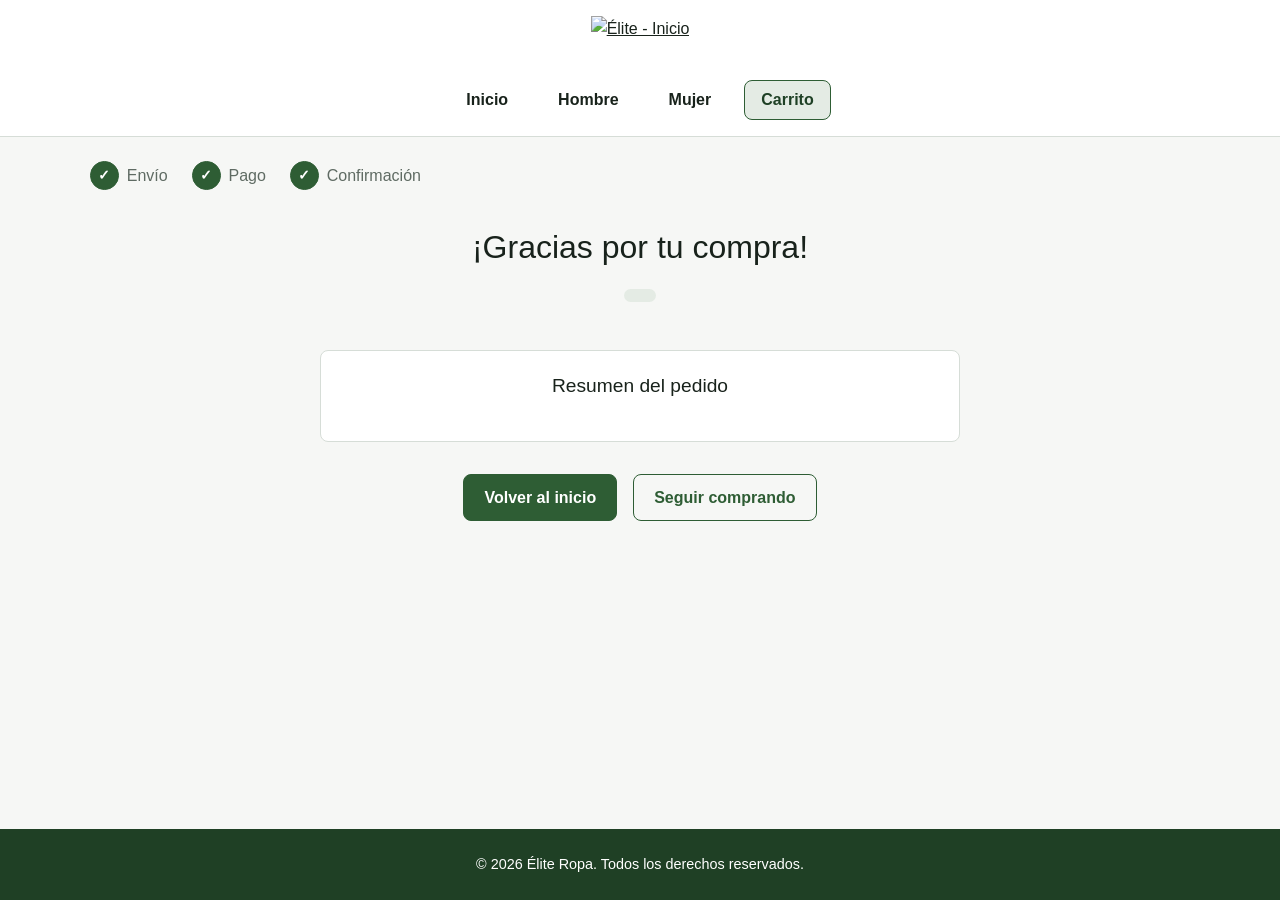
==== trabajo_practico_4/src/checkout_confirmacion.html @ 72f50f5e "Cambios hechos" ====
<!DOCTYPE html>
<html lang="es">
<head>
    <meta charset="UTF-8">
    <meta name="viewport" content="width=device-width, initial-scale=1.0">
    <title>Élite - Compra confirmada</title>
    <link rel="stylesheet" href="./recursos/estilo/style.css">
    <link rel="icon" href="./recursos/imagenes/logo/elite_icono.png">
    <script type="module" src="./recursos/js/vistas/vista.confirmacion.js"></script>
</head>
<body>
    <header class="encabezado-principal">
        <nav class="menu-principal" aria-label="Menú principal">
            <a class="menu-principal__logo" href="index.html">
                <img class="menu-principal__logo-imagen" src="./recursos/imagenes/logo/elite_logo.png" alt="Élite - Inicio">
            </a>
            <a class="menu-principal__enlace" href="index.html">Inicio</a>
            <a class="menu-principal__enlace" href="catalogo_hombre.html">Hombre</a>
            <a class="menu-principal__enlace" href="catalogo_mujer.html">Mujer</a>
            <a class="menu-principal__enlace menu-principal__enlace--activo" aria-current="page" href="carrito.html">Carrito <span class="menu-principal__contador" data-carrito-contador hidden>0</span></a>
        </nav>
    </header>

    <main class="contenido-principal">
        <ol class="pasos-compra" aria-label="Pasos de la compra">
            <li class="pasos-compra__paso pasos-compra__paso--completado">Envío</li>
            <li class="pasos-compra__paso pasos-compra__paso--completado">Pago</li>
            <li class="pasos-compra__paso pasos-compra__paso--completado">Confirmación</li>
        </ol>

        <section class="confirmacion">
            <h1 class="confirmacion__titulo">¡Gracias por tu compra!</h1>
            <p class="confirmacion__pedido" id="pedido-numero"></p>
            <p class="confirmacion__texto" id="pedido-texto"></p>

            <div class="resumen-compra">
            <h2 class="resumen-compra__titulo">Resumen del pedido</h2>
            <ul class="resumen-compra__productos" id="resumen-productos"></ul>
            <dl class="resumen-compra__lista" id="resumen-totales"></dl>
            </div>

            <div class="confirmacion__acciones">
                <a class="boton boton--primario" href="index.html">Volver al inicio</a>
                <a class="boton boton--contorno" href="catalogo_hombre.html">Seguir comprando</a>
            </div>
        </section>
    </main>

    <footer class="pie-pagina">
        <p class="pie-pagina__texto">&copy; 2026 Élite Ropa. Todos los derechos reservados.</p>
    </footer>
</body>
</html>
---- trabajo_practico_4/src/recursos/estilo/style.css ----
/* ==========================================================================
   Élite - Hoja de estilos
   Convención de nombres: BEM  ->  bloque__elemento--modificador
   Orden: de lo más genérico a lo más específico
     1. Base (etiquetas)
     2. Layout (estructura común a todas las páginas)
     3. Componentes reutilizables
     4. Bloques específicos de cada vista
     5. Responsive
   ========================================================================== */


/* ==========================================================================
   1. BASE
   ========================================================================== */
*,
*::before,
*::after {
    box-sizing: border-box;
}

body {
    margin: 0;
    min-height: 100vh;
    display: flex;
    flex-direction: column;
    font-family: Arial, sans-serif;
    line-height: 1.6;
    color: #18221b;
    background: #f6f7f5;
}

[hidden] {
    display: none !important;
}

img {
    display: block;
    max-width: 100%;
    height: auto;
}

h1, h2, h3 {
    margin: 0 0 0.5rem;
    font-weight: 500;
}

p {
    margin: 0 0 1rem;
}

a {
    color: inherit;
}

button,
input,
select {
    font: inherit;
}

fieldset {
    margin: 0;
    padding: 0;
    border: 0;
}

:focus-visible {
    outline: 3px solid #1e6fd9;
    outline-offset: 2px;
}


/* ==========================================================================
   2. LAYOUT (se repite en todas las páginas)
   ========================================================================== */

/* --- encabezado y menú principal --- */
.encabezado-principal {
    background: white;
    border-bottom: 1px solid #d6ddd7;
}

.menu-principal {
    display: flex;
    flex-wrap: wrap;
    justify-content: center;
    align-items: center;
    gap: 0.5rem 1rem;
    padding: 1rem;
}

.menu-principal__logo {
    flex: 0 0 100%;
    display: flex;
    justify-content: center;
}

.menu-principal__logo-imagen {
    height: 56px;
    width: auto;
}

.menu-principal__enlace {
    padding: 0.4rem 1rem;
    font-weight: bold;
    text-decoration: none;
    border: 1px solid transparent;
    border-radius: 8px;
}

.menu-principal__enlace:hover {
    background: #e4ebe4;
}

.menu-principal__enlace--activo {
    background: #e4ebe4;
    color: #1f4025;
    border-color: #2e5d34;
}

.menu-principal__contador {
    display: inline-grid;
    place-items: center;
    min-width: 1.4rem;
    height: 1.4rem;
    margin-left: 0.25rem;
    padding: 0 0.3rem;
    font-size: 0.8rem;
    color: white;
    background: #2e5d34;
    border-radius: 999px;
}

/* --- contenido principal --- */
.contenido-principal {
    flex: 1;
    width: 90%;
    max-width: 1100px;
    margin: 0 auto;
    padding: 1.5rem 0 3rem;
}

/* --- pie de página --- */
.pie-pagina {
    padding: 1.5rem 1rem;
    text-align: center;
    font-size: 0.9rem;
    color: white;
    background: #1f4025;
}

.pie-pagina__texto {
    margin: 0;
}


/* ==========================================================================
   3. COMPONENTES REUTILIZABLES
   ========================================================================== */

/* --- mensaje de estado (cargando / error al leer el JSON) --- */
.estado-carga {
    padding: 1rem;
    color: #5f6b63;
    background: #e4ebe4;
    border-radius: 8px;
}

.estado-carga--error {
    color: #7a1b15;
    background: #f8e1df;
}

/* --- migas de pan --- */
.migas {
    margin-bottom: 1rem;
    font-size: 0.85rem;
    color: #5f6b63;
}

.migas__enlace {
    text-decoration: none;
}

.migas__enlace:hover {
    text-decoration: underline;
}

/* --- títulos --- */
.titulo-pagina {
    margin: 0.25rem 0 1.5rem;
    font-size: 2rem;
}

.titulo-seccion {
    margin-bottom: 1.5rem;
    padding-bottom: 0.5rem;
    font-size: 1.4rem;
    border-bottom: 1px solid #d6ddd7;
}

/* --- botón (base + variantes) --- */
.boton {
    display: inline-block;
    padding: 0.6rem 1.25rem;
    text-align: center;
    text-decoration: none;
    font-weight: bold;
    color: #18221b;
    background: white;
    border: 1px solid #d6ddd7;
    border-radius: 8px;
    cursor: pointer;
}

.boton:hover {
    color: #2e5d34;
    border-color: #2e5d34;
}

.boton--primario {
    color: white;
    background: #2e5d34;
    border-color: #2e5d34;
}

.boton--primario:hover {
    color: white;
    background: #1f4025;
}

.boton--contorno {
    color: #2e5d34;
    background: none;
    border-color: #2e5d34;
}

.boton--contorno:hover {
    color: white;
    background: #2e5d34;
}

.boton--pagar {
    color: white;
    background: #1e6fd9;
    border-color: #1e6fd9;
}

.boton--pagar:hover {
    color: white;
    background: #1857ac;
    border-color: #1857ac;
}

.boton--bloque {
    display: block;
    width: 100%;
    padding: 1rem;
    font-size: 1.1rem;
}

.boton--exito {
    color: white;
    background: #2e5d34;
    border-color: #2e5d34;
}

/* --- grilla de productos (index, catálogos y recomendados) --- */
/* Grilla: todas las columnas miden lo mismo, así las tarjetas no cambian de
   tamaño según cuántos productos tenga la última fila. */
.grilla-productos {
    display: grid;
    grid-template-columns: repeat(auto-fill, minmax(230px, 1fr));
    gap: 2rem 1.5rem;
    margin: 0;
    padding: 0;
    list-style: none;
}

/* Cada producto es un <article> dentro de su <li>: el <li> es la celda de la
   grilla y el <article> ocupa todo su alto. */
.grilla-productos__item {
    display: flex;
}

/* --- tarjeta de producto --- */
.tarjeta-producto {
    display: flex;
    flex: 1;
    flex-direction: column;
    gap: 0.25rem;
}

.tarjeta-producto__enlace-imagen {
    display: block;
    line-height: 0;
}

.tarjeta-producto__imagen {
    width: 100%;
    aspect-ratio: 3 / 4;
    object-fit: cover;
    margin-bottom: 0.5rem;
    background: #e4ebe4;
    border-radius: 8px;
}

.tarjeta-producto__titulo {
    margin: 0;
    font-size: 1.1rem;
}

.tarjeta-producto__enlace {
    text-decoration: none;
}

.tarjeta-producto__enlace:hover {
    text-decoration: underline;
}

/* La descripción ocupa siempre dos líneas (se recorta con puntos suspensivos si
   es más larga) para que todas las tarjetas midan lo mismo; el texto completo
   está en la página del producto. */
.tarjeta-producto__descripcion {
    display: -webkit-box;
    -webkit-line-clamp: 2;
    -webkit-box-orient: vertical;
    overflow: hidden;
    min-height: 3.2em;
    margin: 0;
    color: #5f6b63;
}

.tarjeta-producto__precio {
    margin: 0 0 0.75rem;
    font-weight: bold;
}

.tarjeta-producto__boton {
    margin-top: auto;
}

.tarjeta-producto--compacta {
    max-width: 200px;
}

/* --- selector de cantidad (producto y carrito) --- */
.selector-cantidad {
    display: flex;
    align-items: center;
    gap: 0.5rem;
}

.selector-cantidad__etiqueta {
    font-weight: bold;
}

.selector-cantidad__boton {
    width: 2.5rem;
    height: 2.5rem;
    padding: 0;
    font-size: 1.2rem;
    background: white;
    border: 1px solid #d6ddd7;
    border-radius: 8px;
    cursor: pointer;
}

.selector-cantidad__boton:hover {
    color: #2e5d34;
    border-color: #2e5d34;
}

.selector-cantidad__input {
    width: 3.5rem;
    height: 2.5rem;
    text-align: center;
    border: 1px solid #d6ddd7;
    border-radius: 8px;
}

/* --- formulario de compra (envío y pago) --- */
.form-compra {
    display: flex;
    flex-direction: column;
    gap: 1.5rem;
}

.form-compra__bloque {
    display: grid;
    grid-template-columns: repeat(auto-fit, minmax(200px, 1fr));
    gap: 1rem;
    padding: 1.25rem;
    background: white;
    border: 1px solid #d6ddd7;
    border-radius: 8px;
}

.form-compra__leyenda {
    padding: 0 0.5rem;
    font-weight: bold;
}

.form-compra__campo {
    display: flex;
    flex-direction: column;
    gap: 0.3rem;
}

.form-compra__campo--ancho {
    grid-column: 1 / -1;
}

.form-compra__etiqueta {
    font-size: 0.9rem;
    font-weight: bold;
}

.form-compra__input {
    padding: 0.55rem 0.7rem;
    background: white;
    border: 1px solid #b9c4bb;
    border-radius: 8px;
}

.form-compra__input--invalido {
    border-color: #b3261e;
}

.form-compra__error {
    margin: 0;
    font-size: 0.85rem;
    color: #b3261e;
}

.form-compra__acciones {
    display: flex;
    flex-wrap: wrap;
    justify-content: space-between;
    gap: 1rem;
}

/* --- resumen de compra (carrito y checkout) --- */
.resumen-compra {
    align-self: start;
    padding: 1.25rem;
    background: white;
    border: 1px solid #d6ddd7;
    border-radius: 8px;
}

.resumen-compra__titulo {
    font-size: 1.2rem;
}

.resumen-compra__productos {
    margin: 0 0 1rem;
    padding: 0;
    list-style: none;
    font-size: 0.95rem;
    color: #5f6b63;
}

.resumen-compra__producto {
    display: flex;
    justify-content: space-between;
    gap: 1rem;
    padding: 0.3rem 0;
}

.resumen-compra__lista {
    margin: 0 0 1.25rem;
}

.resumen-compra__fila {
    display: flex;
    justify-content: space-between;
    padding: 0.4rem 0;
    border-top: 1px solid #e4ebe4;
}

.resumen-compra__fila--total {
    font-size: 1.2rem;
    font-weight: bold;
    border-top: 2px solid #18221b;
}

.resumen-compra__termino,
.resumen-compra__valor {
    margin: 0;
}

.resumen-compra__acciones {
    display: flex;
    flex-direction: column;
    gap: 0.75rem;
}


/* ==========================================================================
   4. BLOQUES ESPECÍFICOS DE CADA VISTA
   ========================================================================== */

/* --- index: portada de la colección --- */
.portada {
    margin-bottom: 3rem;
    text-align: center;
}

.portada__imagen {
    width: 100%;
    height: 340px;
    object-fit: cover;
    margin-bottom: 1.5rem;
    border-radius: 8px;
}

.portada__titulo {
    font-size: 2.5rem;
}

.portada__subtitulo {
    font-size: 1.1rem;
    color: #5f6b63;
}

/* --- catálogos: filtros y ordenamiento --- */
.filtros-catalogo {
    margin-bottom: 2rem;
    padding: 1rem 0;
    border-top: 1px solid #d6ddd7;
    border-bottom: 1px solid #d6ddd7;
}

.filtros-catalogo__form {
    display: flex;
    flex-wrap: wrap;
    align-items: center;
    gap: 0.75rem 1.25rem;
}

.filtros-catalogo__etiqueta {
    display: flex;
    align-items: center;
    gap: 0.4rem;
    font-weight: bold;
}

.filtros-catalogo__select {
    padding: 0.4rem 0.6rem;
    background: white;
    border: 1px solid #d6ddd7;
    border-radius: 8px;
}

.filtros-catalogo__cantidad {
    margin: 0.75rem 0 0;
    font-size: 0.9rem;
    color: #5f6b63;
}

/* --- vista de producto individual --- */
.producto-detalle {
    display: flex;
    flex-wrap: wrap;
    align-items: flex-start;
    gap: 2rem;
}

.producto-detalle__galeria,
.producto-detalle__info {
    flex: 1 1 300px;
}

.producto-detalle__imagen-principal {
    width: 100%;
    aspect-ratio: 4 / 5;
    object-fit: cover;
    border-radius: 8px;
}

.producto-detalle__miniaturas {
    display: flex;
    gap: 0.75rem;
    margin: 0.75rem 0 0;
    padding: 0;
    list-style: none;
}

.producto-detalle__miniatura {
    width: 72px;
    height: 72px;
    object-fit: cover;
    border: 1px solid #d6ddd7;
    border-radius: 8px;
}

.producto-detalle__miniatura-boton {
    padding: 0;
    background: none;
    border: 0;
    cursor: pointer;
}

.producto-detalle__miniatura--activa {
    border-color: #2e5d34;
    border-width: 2px;
}

.producto-detalle__titulo {
    font-size: 2rem;
}

.producto-detalle__color {
    color: #5f6b63;
}

.producto-detalle__precio {
    margin: 0.75rem 0 1.5rem;
    font-size: 1.75rem;
    font-weight: bold;
}

.producto-detalle__subtitulo {
    font-size: 1rem;
    font-weight: bold;
}

.producto-detalle__descripcion {
    margin-bottom: 1.25rem;
    color: #5f6b63;
}

.producto-detalle__form {
    display: flex;
    flex-direction: column;
    gap: 1.25rem;
}

.producto-detalle__talles {
    display: flex;
    flex-wrap: wrap;
    align-items: center;
    gap: 0.5rem;
}

.producto-detalle__talles-leyenda {
    width: 100%;
    margin-bottom: 0.25rem;
    padding: 0;
    font-weight: bold;
}

.producto-detalle__talle {
    position: relative;
}

.producto-detalle__talle-radio {
    position: absolute;
    opacity: 0;
}

.producto-detalle__talle-texto {
    display: block;
    min-width: 3rem;
    padding: 0.5rem 1rem;
    text-align: center;
    background: white;
    border: 1px solid #d6ddd7;
    border-radius: 8px;
    cursor: pointer;
}

.producto-detalle__talle-radio:checked + .producto-detalle__talle-texto {
    color: white;
    background: #2e5d34;
    border-color: #2e5d34;
}

.producto-detalle__talle-radio:focus-visible + .producto-detalle__talle-texto {
    outline: 3px solid #1e6fd9;
    outline-offset: 2px;
}

/* --- productos recomendados --- */
.recomendados {
    margin-top: 3rem;
}

/* --- carrito --- */
.carrito {
    display: grid;
    grid-template-columns: 1fr 320px;
    gap: 2rem;
}

.carrito__vacio {
    padding: 2rem 1rem;
    text-align: center;
    background: white;
    border: 1px solid #d6ddd7;
    border-radius: 8px;
}

.carrito__lista {
    margin: 0;
    padding: 0;
    list-style: none;
}

.carrito-item {
    display: grid;
    grid-template-columns: 90px 1fr auto auto;
    align-items: center;
    gap: 0.5rem 1.25rem;
    padding: 1rem 0;
    border-bottom: 1px solid #d6ddd7;
}

.carrito-item__imagen {
    width: 90px;
    height: 110px;
    object-fit: cover;
    border-radius: 8px;
}

.carrito-item__nombre {
    margin: 0;
    font-size: 1.05rem;
}

.carrito-item__detalle {
    margin: 0;
    font-size: 0.9rem;
    color: #5f6b63;
}

.carrito-item__subtotal {
    margin: 0;
    min-width: 5rem;
    text-align: right;
    font-weight: bold;
}

.carrito-item__quitar {
    grid-column: 2 / -1;
    justify-self: start;
    padding: 0;
    font-size: 0.9rem;
    color: #5f6b63;
    background: none;
    border: 0;
    text-decoration: underline;
    cursor: pointer;
}

.carrito-item__quitar:hover {
    color: #b3261e;
}

/* --- checkout: indicador de pasos --- */
.pasos-compra {
    display: flex;
    flex-wrap: wrap;
    gap: 0.5rem 1.5rem;
    margin: 0 0 2rem;
    padding: 0;
    list-style: none;
    counter-reset: paso;
}

.pasos-compra__paso {
    display: flex;
    align-items: center;
    gap: 0.5rem;
    color: #5f6b63;
    counter-increment: paso;
}

.pasos-compra__paso::before {
    content: counter(paso);
    display: grid;
    place-items: center;
    width: 1.8rem;
    height: 1.8rem;
    font-size: 0.9rem;
    font-weight: bold;
    background: white;
    border: 1px solid #b9c4bb;
    border-radius: 50%;
}

.pasos-compra__paso--completado::before {
    content: "\2713";
    color: white;
    background: #2e5d34;
    border-color: #2e5d34;
}

.pasos-compra__paso--activo {
    font-weight: bold;
    color: #18221b;
}

.pasos-compra__paso--activo::before {
    color: white;
    background: #18221b;
    border-color: #18221b;
}

/* --- checkout: distribución formulario + resumen --- */
.checkout {
    display: grid;
    grid-template-columns: 1fr 320px;
    gap: 2rem;
}

/* --- checkout: paso de pago --- */
.form-pago__metodos {
    display: flex;
    flex-direction: column;
    gap: 0.75rem;
    grid-template-columns: none;
}

.form-pago__opcion {
    display: flex;
    align-items: center;
    gap: 0.6rem;
    padding: 0.75rem 1rem;
    border: 1px solid #d6ddd7;
    border-radius: 8px;
    cursor: pointer;
}

.form-pago__opcion:has(input:checked) {
    background: #e4ebe4;
    border-color: #2e5d34;
}

.form-pago__radio {
    accent-color: #2e5d34;
}

/* --- checkout: confirmación --- */
.confirmacion {
    max-width: 640px;
    margin: 0 auto;
    text-align: center;
}

.confirmacion__titulo {
    font-size: 2rem;
}

.confirmacion__pedido {
    display: inline-block;
    margin: 0.5rem 0 1.5rem;
    padding: 0.4rem 1rem;
    font-weight: bold;
    background: #e4ebe4;
    border-radius: 8px;
}

.confirmacion__texto {
    color: #5f6b63;
}

.confirmacion__acciones {
    display: flex;
    flex-wrap: wrap;
    justify-content: center;
    gap: 1rem;
    margin-top: 2rem;
}


/* ==========================================================================
   5. RESPONSIVE
   ========================================================================== */
@media (max-width: 800px) {
    .carrito,
    .checkout {
        grid-template-columns: 1fr;
    }

    .carrito-item {
        grid-template-columns: 70px 1fr;
    }

    .carrito-item__imagen {
        width: 70px;
        height: 90px;
    }

    .carrito-item__quitar {
        grid-column: 1 / -1;
    }

    .carrito-item__subtotal {
        text-align: left;
    }

    .portada__imagen {
        height: 220px;
    }

    .portada__titulo {
        font-size: 1.8rem;
    }
}
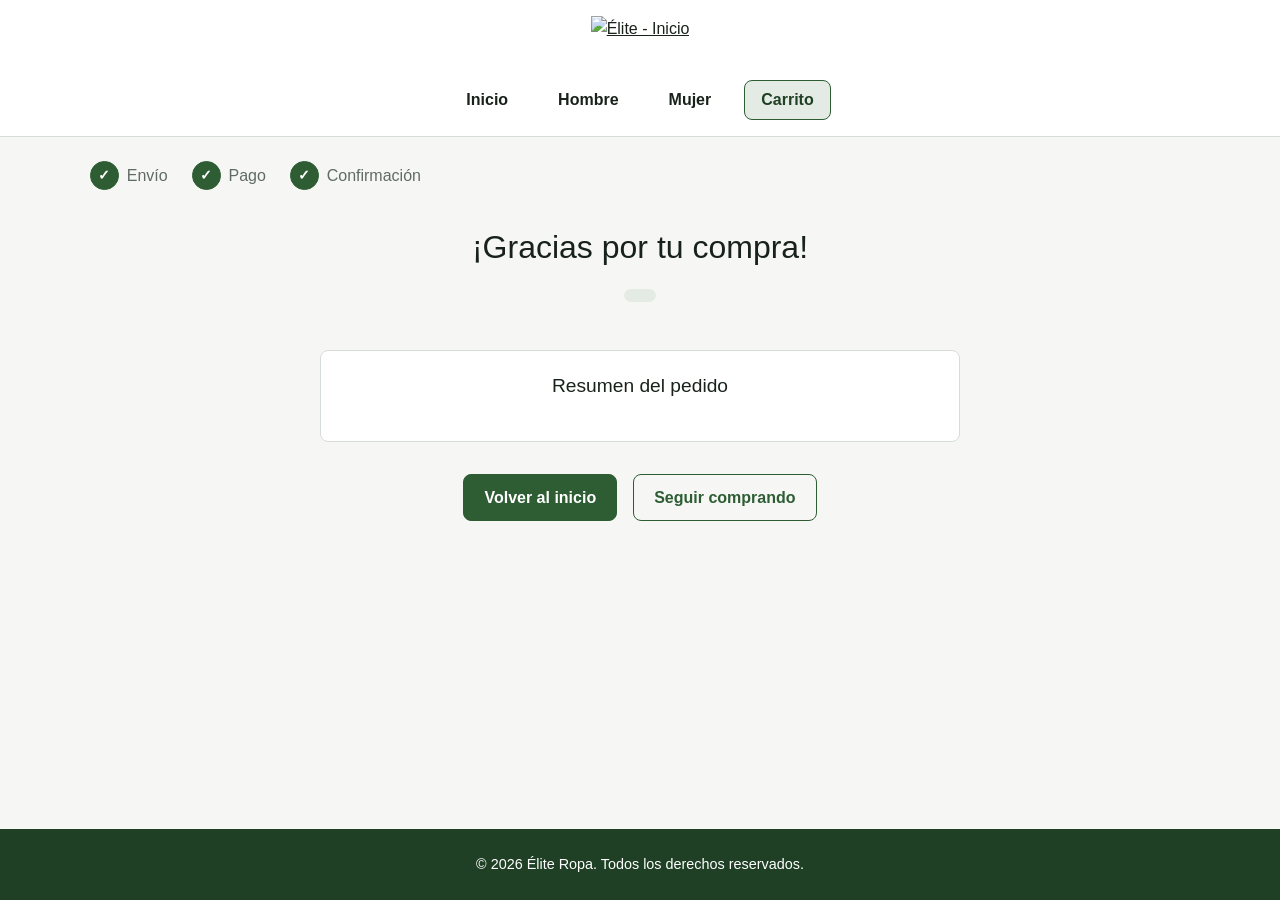
==== commit 358b86ac: "Cambios hechos 2" ====
--- a/trabajo_practico_4/src/checkout_confirmacion.html
+++ b/trabajo_practico_4/src/checkout_confirmacion.html
@@ -40,6 +40,7 @@
             </div>
 
             <div class="confirmacion__acciones">
+                <a class="boton boton--whatsapp" id="enviar-whatsapp" href="#" target="_blank" rel="noopener noreferrer" hidden>Enviar pedido por WhatsApp</a>
                 <a class="boton boton--primario" href="index.html">Volver al inicio</a>
                 <a class="boton boton--contorno" href="catalogo_hombre.html">Seguir comprando</a>
             </div>
--- a/trabajo_practico_4/src/recursos/estilo/style.css
+++ b/trabajo_practico_4/src/recursos/estilo/style.css
@@ -266,6 +266,59 @@
     border-color: #2e5d34;
 }
 
+.boton--whatsapp {
+    color: white;
+    background: #25d366;
+    border-color: #25d366;
+}
+
+.boton--whatsapp:hover {
+    color: white;
+    background: #1da851;
+    border-color: #1da851;
+}
+
+/* --- botón flotante de WhatsApp (fijo en la esquina inferior derecha) --- */
+.boton-flotante {
+    position: fixed;
+    right: calc(1.25rem + env(safe-area-inset-right, 0px));
+    bottom: calc(1.25rem + env(safe-area-inset-bottom, 0px));
+    z-index: 50;
+    display: flex;
+    align-items: center;
+    justify-content: center;
+    width: 3.5rem;
+    height: 3.5rem;
+    border-radius: 50%;
+    box-shadow: 0 4px 12px rgb(0 0 0 / 0.25);
+    transition: transform 150ms ease, box-shadow 150ms ease;
+}
+
+.boton-flotante--whatsapp {
+    background: #25d366;
+}
+
+.boton-flotante--whatsapp:hover {
+    background: #1da851;
+    transform: scale(1.08);
+    box-shadow: 0 6px 16px rgb(0 0 0 / 0.3);
+}
+
+.boton-flotante__icono {
+    width: 62%;
+    height: 62%;
+}
+
+@media (prefers-reduced-motion: reduce) {
+    .boton-flotante {
+        transition: none;
+    }
+
+    .boton-flotante--whatsapp:hover {
+        transform: none;
+    }
+}
+
 /* --- grilla de productos (index, catálogos y recomendados) --- */
 /* Grilla: todas las columnas miden lo mismo, así las tarjetas no cambian de
    tamaño según cuántos productos tenga la última fila. */
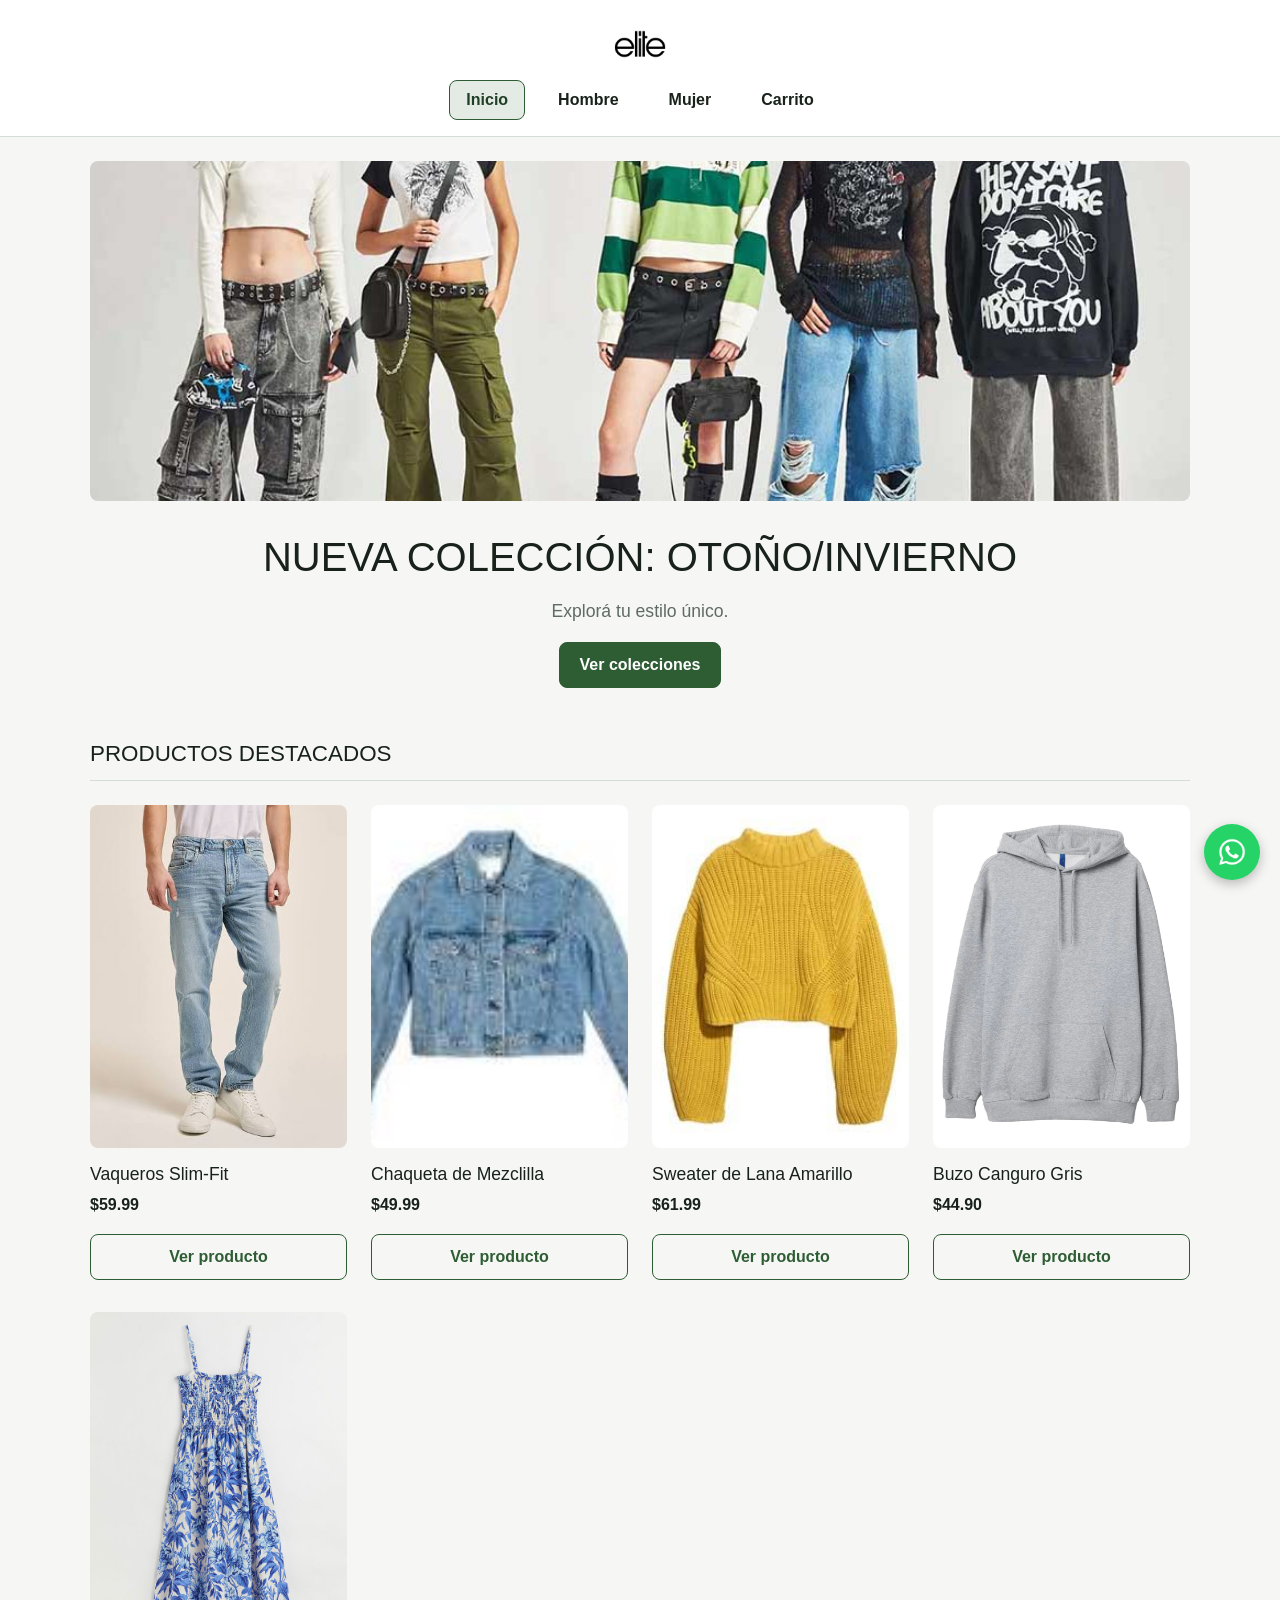
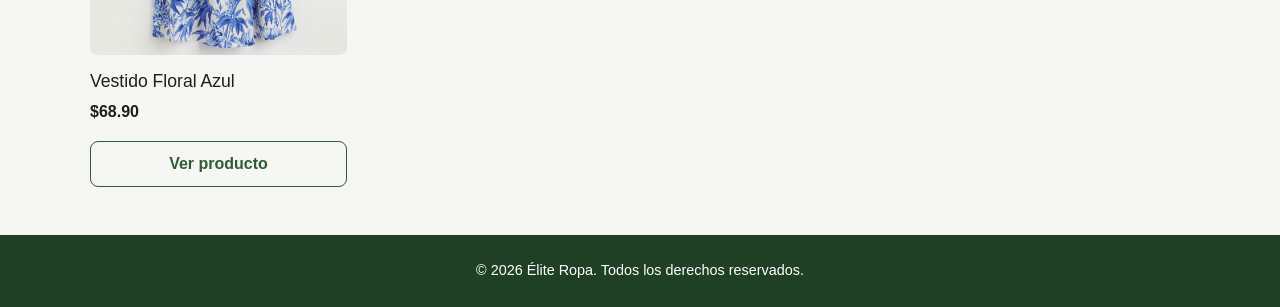
==== commit b67ba563: "asda" ====
--- a/trabajo_practico_4/src/checkout_confirmacion.html
+++ b/trabajo_practico_4/src/checkout_confirmacion.html
@@ -31,7 +31,7 @@
         <section class="confirmacion">
             <h1 class="confirmacion__titulo">¡Gracias por tu compra!</h1>
             <p class="confirmacion__pedido" id="pedido-numero"></p>
-            <p class="confirmacion__texto" id="pedido-texto"></p>
+            <p class="confirmacion__texto" id="pedido-texto" role="status"></p>
 
             <div class="resumen-compra">
             <h2 class="resumen-compra__titulo">Resumen del pedido</h2>
--- a/trabajo_practico_4/src/recursos/estilo/style.css
+++ b/trabajo_practico_4/src/recursos/estilo/style.css
@@ -928,7 +928,62 @@
     margin-top: 2rem;
 }
 
-
+/* --- notificaciones en pantalla (toasts) --- */
+.notificaciones {
+    position: fixed;
+    top: 1rem;
+    right: 1rem;
+    z-index: 100;
+    display: flex;
+    flex-direction: column;
+    gap: 0.75rem;
+    width: min(380px, calc(100% - 2rem));
+}
+
+.notificacion {
+    display: flex;
+    align-items: flex-start;
+    gap: 0.75rem;
+    padding: 0.9rem 1rem;
+    color: #18221b;
+    background: white;
+    border: 1px solid #d6ddd7;
+    border-left-width: 6px;
+    border-radius: 8px;
+    box-shadow: 0 4px 16px rgba(0, 0, 0, 0.15);
+}
+
+.notificacion--exito {
+    border-left-color: #2e5d34;
+}
+
+.notificacion--error {
+    border-left-color: #b3261e;
+}
+
+.notificacion--aviso {
+    border-left-color: #c68a00;
+}
+
+.notificacion__texto {
+    flex: 1;
+    margin: 0;
+    font-size: 0.95rem;
+}
+
+.notificacion__cerrar {
+    padding: 0 0.25rem;
+    font-size: 1.4rem;
+    line-height: 1;
+    color: #5f6b63;
+    background: none;
+    border: 0;
+    cursor: pointer;
+}
+
+.notificacion__cerrar:hover {
+    color: #18221b;
+}
 /* ==========================================================================
    5. RESPONSIVE
    ========================================================================== */
